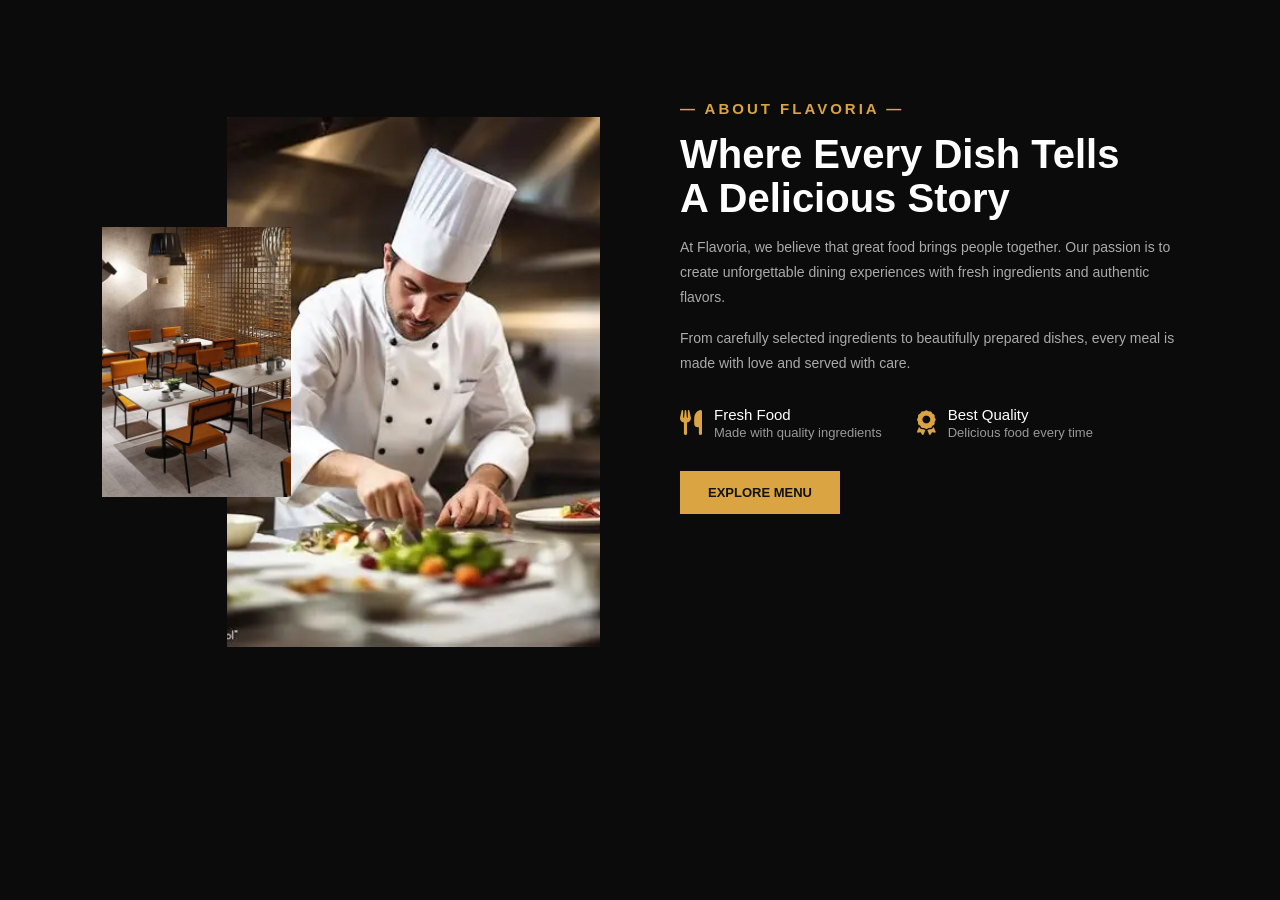
==== about.html @ 92166d0a "second  commit" ====
<!DOCTYPE html>
<html lang="en">
<head>
    <meta charset="UTF-8">
    <meta name="viewport" content="width=device-width, initial-scale=1.0">
    <title>Document</title>
    <link rel="stylesheet" href="https://cdnjs.cloudflare.com/ajax/libs/font-awesome/6.5.2/css/all.min.css">
    <link rel="stylesheet" href="style.css">
</head>
<body>
      <section class="about-section">

            <div class="about-container">

                <div class="about-images">
                    <div class="image-small">
                        <img src="assets/images/table.avif" alt="Restaurant Food">
                    </div>

                    <div class="image-large">
                        <img src="assets/images/shef.webp" alt="Our Chef">
                    </div>
                </div>

            <div class="about-content">

                <h3 class="about-subtitle">— ABOUT FLAVORIA —</h3>

                <h2>Where Every Dish Tells<br>A Delicious Story</h2>


                <p>
                At Flavoria, we believe that great food brings people
                together. Our passion is to create unforgettable dining
                experiences with fresh ingredients and authentic flavors.
                </p>

                <p>
                From carefully selected ingredients to beautifully prepared
                dishes, every meal is made with love and served with care.
                </p>

                <div class="about-info">

                    <div class="info-box">
                        <i class="fa-solid fa-utensils"></i>

                        <div>
                            <h3>Fresh Food</h3>
                            <span>Made with quality ingredients</span>
                        </div>
                    </div>
                    
                    <div class="info-box">
                        <i class="fa-solid fa-award"></i>

                    <div>
                        <h3>Best Quality</h3>
                        <span>Delicious food every time</span>
                    </div>
                </div>
                </div>

                <a href="#menu" class="about-btn">
                    EXPLORE MENU
                </a>

            </div>
            </div>
    </section>
</body>
</html>
---- style.css ----
*{
    margin: 0;
    padding: 0;
    box-sizing: border-box;
}
body {
    background: #0b0b0b;
    color: #ffffff;
    font-family: "Poppins", sans-serif;
}
.header{
    position: absolute;
    top: 0;
    left: 0;
    width: 100%;
    height: 95px;
    padding: 0 5%;
    display: flex;
    align-items: center;
    justify-content: space-between;
    z-index: 10;
}
.logo img {
    width: 230px;
    
}
.navbar{
    display: flex;
    align-items: center;
    gap: 30px;
}
.navbar a{
    color: #ffffff;
    font-size: 12px;
    font-weight: 400;
    transition: 0.3s;
    text-decoration: none;
}
.navbar a:hover{
    color: #d9a441;
    text-decoration: underline;
}
.hero {
    height: 100vh;
    background: 
    linear-gradient(
     rgba(0, 0, 0, 0.5),
     rgba(0, 0, 0, 0.5)
     ),
     url('assets/images/hero.jpeg');
    background-size: cover;
    background-position: center;
    
    display: flex;
    align-items: center;
    
    
}
.hero-content {
    width: 90%;
    max-width: 1200px;
     margin: auto;
    padding-top: 70px;
}
.hero h1 {
    font-family: "Cormorant Garamond", serif;
    font-size: 75px;
    line-height: 1;
    font-weight: 600;
}
.hero h1 span {
    color: #d9a441;
    
}
.hero-text {
    color: #dddddd;
    font-size: 20px;
    line-height: 1.8;
    margin-bottom: 30px;
}
.btn {
    padding: 14px 27px;
    background: #d9a441;
    color: #ffffff;
    font-size: 15px;
    font-weight: 600;
    transition: 0.3s;
    text-decoration: none;
}

.btn:hover {
    background: #ffffff;
    color: black;
}
#menu-toggle {
    display: none;
}

.menu-icon {
    display: none;
}
.menu-section{
    padding: 40px 5%;
    cursor: pointer;
}
.section-heading {
    text-align: center;
    margin-bottom: 50px;
}
.section-heading p {
    color: #d9a441;
    font-size: 12px;
    letter-spacing: 4px;
    margin-bottom: 10px;
}
.section-heading h2 {
    font-size: 28px;
    font-weight: 600;
}
.heading-line {
    width: 50px;
    height: 2px;
    background: #d9a441;
    margin: 15px auto;
}
.menu-container {
    width: 100%;
    max-width: 1200px;
    margin: auto;
    display: grid;
    grid-template-columns:
        repeat(4, 2fr);
    gap: 15px;
}
.menu-card {
    background: #151515;
    border: 1px solid #2d2d2d;
    overflow: hidden;
    transition: 0.3s;
}
.menu-card:hover {
    transform: translateY(-7px);
    border-color: #d9a441;
}
.food-image {
    width: 100%;
    height: 210px;
    overflow: hidden;
}
.food-image img {
    width: 100%;
    height: 100%;
    object-fit: cover;
    transition: 0.5s;
}
.menu-info {
    padding: 20px;
    text-align: center;
}
.menu-info h3 {
    
    font-size: 23px;
    margin-bottom: 10px;
}
.menu-info p {
    color: #bbbbbb;
    font-size: 14px;
    line-height: 1.7;
    min-height: 40px;
    margin-bottom: 15px;
}
.price {
    color: #d9a441;
    font-size: 15px;
    font-weight: 600;
}
.menu-button {
    text-align: center;
    margin-top: 40px;
}
.outline-btn {
    text-decoration: none;
    padding: 13px 30px;
    border: 1px solid #d9a441;
    color: #d9a441;
    font-size: 13px;
    font-weight: 600;
    transition: 0.3s;
}

.outline-btn:hover {
    background: #d9a441;
    color: #ffffff;
}

.footer{
    background: #0b0b0b;
    border-top: 1px solid #2a2a2a;
    color: #ffffff;
}
.footer-container{
    max-width: 1200px;
    margin: auto;
    padding: 50px 5% 35px;
    display: grid;
    grid-template-columns: 1.2fr 1fr 1fr 1.3fr;
    gap: 50px;
}
.footer-logo img {
    width: 200px;
}
.footer-box h3 {
    font-size: 20px;
    font-weight: 500;
    margin-bottom: 18px;
    color: #ffffff;
}
.quick-links {
    display: grid;
    grid-template-columns: repeat(2, 1fr);
    gap: 10px 25px;
}
.quick-links a {
    color: #bbbbbb;
    font-size: 13px;
    transition: 0.3s;
    text-decoration: none;
}
.quick-links a:hover {
    color: #d9a441;
    text-decoration: underline;
}
.social-links {
    display: flex;
    gap: 10px;
}
.social-links a {
    width: 38px;
    height: 38px;
    text-decoration: none;
    display: flex;
    align-items: center;
    justify-content: center;
    background: #181818;
    border: 1px solid #292929;
    color: #ffffff;
    font-size: 15px;
    transition: 0.3s;
}
.social-links a:hover {
    background: #d9a441;
    color: #111111;
}
.newsletter p {
    color: #bbbbbb;
    font-size: 15px;
    line-height: 1.7;
    margin-bottom: 15px;
}
.newsletter form {
    display: flex;
}
.newsletter input {
    width: 100%;
    height: 45px;
    padding: 0 14px;
    border: 1px solid #333333;
    outline: none;
    background: #181818;
    color: #ffffff;
    font-size: 13px;
}
.newsletter button {
    height: 45px;
    padding: 0 18px;
    border: none;
    cursor: pointer;
    background: #d9a441;
    color: #111111;
    font-size: 13px;
    font-weight: 600;
    transition: 0.3s;
}
.newsletter button:hover {
    background: #ffffff;
}
.footer-bottom {
    border-top: 1px solid #292929;
    text-align: center;
    padding: 14px;
}

.footer-bottom p {
    color: #999999;
    font-size: 15px;
}

/* ================= ABOUT ================= */

.about-section{
    padding: 100px 8%;
}
.about-container{
    max-width: 1200px;
    margin: auto;
    display: grid;
    grid-template-columns: 1fr 1fr;
    gap: 80px;
    align-items: center;
}
.about-images {
    position: relative;
    height: 380px;
}
.image-large {
    width: 75%;
    height: 530px;
    margin-left: auto;
}
.image-large img {
    width: 100%;
    height: 100%;
    object-fit: cover;
}
.image-small {
    position: absolute;
    left: 0;
    bottom: 0;
    width: 38%;
    height: 270px;
}
.image-small img {
    width: 100%;
    height: 100%;
    object-fit: cover;  
}
.about-subtitle{
    color: #d9a441;
    font-size: 15px;
    letter-spacing: 3px;
    margin-bottom: 15px;
}
.about-content h2 {
    font-size: 40px;
    line-height: 1.1;
    font-weight: 600;
    color: #ffffff;
}
.about-content > p {
    margin-top: 15px;
    color: #aaaaaa;
    font-size: 14px;
    line-height: 1.8;
    margin-bottom: 15px;
}
.about-info {
    display: flex;
    gap: 35px;
    margin: 30px 0;
}
.info-box {
    display: flex;
    align-items: center;
    gap: 12px;
}
.info-box i {
    color: #d9a441;
    font-size: 25px;
}
.info-box h3 {
    color: #ffffff;
    font-size: 15px;
    font-weight: 500;
}
.info-box span {
    color: #999999;
    font-size: 13px;
}
.about-btn {
    display: inline-block;
    padding: 14px 28px;
    background: #d9a441;
    color: #111111;
    font-size: 13px;
    font-weight: 600;
    transition: 0.3s;
    text-decoration: none;
}

.about-btn:hover {
    background: #ffffff;
    
}

/* ================= GALLERY ================= */
.gallery-section {
    padding: 80px 8%;
}
.section-heading p{
    font-size: 15px;
    margin-bottom: 25px;
}
.gallery-container {
    max-width: 1100px;
    margin: 50px auto 30px;
    display: grid;
    grid-template-columns: repeat(3, 1fr);
    gap: 12px;
}
.gallery-item {
    height: 230px;
    overflow: hidden; 
}
.gallery-item img {
    width: 100%;
    height: 100%;
    object-fit: cover;
    transition: 0.4s;
}
.gallery-item:hover img {
    transform: scale(1.08);
}
.gallery-btn-box {
    text-align: center;
}
.gallery-btn {
    padding: 13px 30px;
    border: 1px solid #d9a441;
    color: #d9a441;
    background: transparent;
    font-size: 11px;
    font-weight: 600;
    text-decoration: none;
    transition: 0.3s;
}
.gallery-btn:hover {
    background: #d9a441;
    color: #111111;
}

/* ================= RESERVATION ================= */
.reservation-section {
    padding: 90px 8%;
}
.reservation-container {
    max-width: 900px;
    margin: auto;
}
.reservation-heading {
    text-align: center;
    margin-bottom: 35px;
}
.reservation-heading p {
    color: #d9a441;
    font-size: 15px;
    letter-spacing: 3px;
    margin-bottom: 15px;
}
.reservation-heading h2 {
    color: #ffffff;
    font-size: 38px;
    font-weight: 600;
}
.reservation-form {
    background: #1a1a1a;
    border: 1px solid #292929;
    padding: 30px;
}
.form-group {
    display: grid;
    grid-template-columns: repeat(2, 1fr);
    gap: 15px;
    margin-bottom: 15px;
}
.reservation-form input,
.reservation-form select,
.reservation-form textarea {
    width: 100%;
    background: #222222;
    border: 1px solid #383838;
    outline: none;
    color: #ffffff;
    padding: 14px;
    font-size: 12px;
    font-family: "Poppins", sans-serif;
}
.reservation-form input,
.reservation-form select {
    height: 50px;
}
.reservation-form textarea {
    height: 120px;
    margin-bottom: 20px;
}
.reservation-form input:focus,
.reservation-form select:focus,
.reservation-form textarea:focus {
    border-color: #d9a441;
}
.reservation-btn-box {
    text-align: center;
}

.reservation-btn-box button {
    background: #d9a441;
    color: #111111;
    border: none;
    padding: 15px 40px;
    cursor: pointer;
    font-size: 11px;
    font-weight: 600;
    transition: 0.3s;
}

.reservation-btn-box button:hover {
    background: #ffffff;
}

/* ================= CONTACT ================= */

/*Responsive*/

@media (max-width: 1024px) {
    .header {
        padding: 0 4%;
        height: 85px;
    }
    .logo img {
        width: 150px;
    }

    .navbar {
        gap: 18px;
    }
    .navbar a {
        font-size: 10px;
    }
     .hero {
        height: 480px;
    }

    .hero-content {
        margin-left: 7%;
    }

    .hero h1 {
        font-size: 60px;
    }
    .menu-container {
        grid-template-columns: repeat(3, 1fr);
        gap: 20px;
    }
    .food-image {
        height: 190px;
    }
    .footer-container {
        grid-template-columns: repeat(2, 1fr);
        gap: 40px;
        padding: 50px 5%;
    }
    /* ================= ABOUT ================= */
    .about-section {
        padding: 80px 5%;
    }
    .about-container {
        gap: 50px;
    }
    .about-content h2 {
        font-size: 40px;
    }
    .image-large {
        height: 480px;
    }
    .image-small {
        height: 230px;
    }

    /* ================= GALLERY RESPONSIVE ================= */
    .section-heading p{
        font-size: 20px;
        
    }
    .gallery-section {
        padding: 70px 5%;
    }
     .gallery-container {
        grid-template-columns: repeat(3, 1fr);
        gap: 10px;
    }

    .gallery-item {
        height: 190px;
    }

    /* ================= RESERVATION ================= */
    .reservation-section {
        padding: 80px 5%;
    }

    .reservation-container {
        max-width: 800px;
    }
   

}
@media (max-width: 768px) {

    .header {
        height: 75px;
        padding: 0 25px;
    }

    .logo img {
        width: 130px;
    }

    .navbar {
        gap: 10px;
    }

    .navbar a {
        font-size: 8px;
    }

    .hero {
        height: 430px;
        background-position: center;
    }

    .hero-content {
        margin-left: 6%;
        padding-top: 40px;
    }

    .small-title {
        font-size: 10px;
        letter-spacing: 3px;
    }

    .hero h1 {
        font-size: 48px;
    }

    .hero-text {
        font-size: 13px;
        max-width: 300px;
    }

    .btn {
        padding: 12px 22px;
        font-size: 10px;
    }

    .menu-section {
        padding: 70px 5%;
    }

    .section-heading h2 {
        font-size: 42px;
    }

    .menu-container {
        grid-template-columns: repeat(2, 1fr);
        gap: 20px;
    }

    .food-image {
        height: 220px;
    }

    .footer-container {
        grid-template-columns: repeat(2, 1fr);
        gap: 35px;
    }

    .newsletter form {
        flex-direction: column;
        gap: 10px;
    }

    .newsletter button {
        width: 100%;
    }

    /* ================= ABOUT ================= */

    .about-container {
        grid-template-columns: 1fr;
        gap: 50px;
    }
    .about-images {
        max-width: 550px;
        width: 100%;
        margin: auto;
    }
      .about-content {
        text-align: center;
    }

    .about-line {
        margin: 25px auto;
    }

    .about-info {
        justify-content: center;
    }

    /* ================= GALLERY RESPONSIVE ================= */

     

}

@media (max-width: 576px) {

    .header {
        height: 70px;
        padding: 0 15px;
    }

    .logo img {
        width: 110px;
    }
    .menu-icon {
        display: block;
        font-size: 25px;
        color: #d9a441;
        cursor: pointer;
    }
    .navbar {
        display: none;
        position: absolute;
        top: 70px;
        left: 0;
        width: 100%;
        background: #111111;
        flex-direction: column;
        align-items: center;
        gap: 0;
        padding: 10px 0;
    }
     .navbar a {
        width: 100%;
        text-align: center;
        padding: 15px;
        font-size: 12px;
        border-bottom: 1px solid #292929;
    }

    #menu-toggle:checked ~ .navbar {
        display: flex;
    }
    .hero {
        height: 500px;
        background-position: center;
    }

    .hero-content {
        margin-left: 0;
        padding: 80px 25px 0;
        text-align: center;
    }

    .gold-line {
        margin: 20px auto;
    }

    .hero-text {
        margin: 0 auto 25px;
    }

    .menu-section {
        padding: 60px 20px;
    }

    .section-heading p {
        font-size: 10px;
        letter-spacing: 2px;
    }

    .section-heading h2 {
        font-size: 38px;
    }

    .menu-container {
        grid-template-columns: 1fr;
        gap: 20px;
    }

    .food-image {
        height: 250px;
    }

    .footer-container {
        grid-template-columns: 1fr;
        gap: 30px;
        text-align: center;
        padding: 45px 20px 30px;
    }

    .footer-logo {
        display: flex;
        justify-content: center;
    }

    .footer-logo img {
        width: 130px;
    }

    .social-links {
        justify-content: center;
    }

    .quick-links {
        max-width: 280px;
        margin: auto;
        text-align: left;
    }

    .newsletter form {
        flex-direction: column;
        gap: 10px;
    }

    .newsletter button {
        width: 100%;
    }

    /* ================= ABOUT ================= */
    .about-section {
        padding: 60px 20px;
    }
    .about-images {
        height: 280px;
    }

    .image-large {
        width: 80%;
        height: 330px;
    }
    .image-small {
        width: 42%;
        height: 200px;
    }
    .about-subtitle{
        margin-top: 10%;
    }
     .about-content h2 {
        font-size: 28px;
    }

    .about-info {
        flex-direction: column;
        align-items: center;
        gap: 20px;
    }
    /* ================= GALLERY RESPONSIVE ================= */
    .section-heading p{
        font-size: 18px;
        
    }
    .gallery-section {
        padding: 60px 20px;
    }

    .gallery-container {
        grid-template-columns: 1fr;
        gap: 15px;
        margin-top: 35px;
    }

    .gallery-item {
        height: 250px;
    }

 /* ================= RESERVATION================= */
      .reservation-section {
        padding: 60px 20px;
    }

    .reservation-form {
        padding: 20px;
    }

    .form-group {
        grid-template-columns: 1fr;
        gap: 12px;
    }

    .reservation-heading h2 {
        font-size: 38px;
    }

    .reservation-btn-box button {
        width: 100%;
    }
}
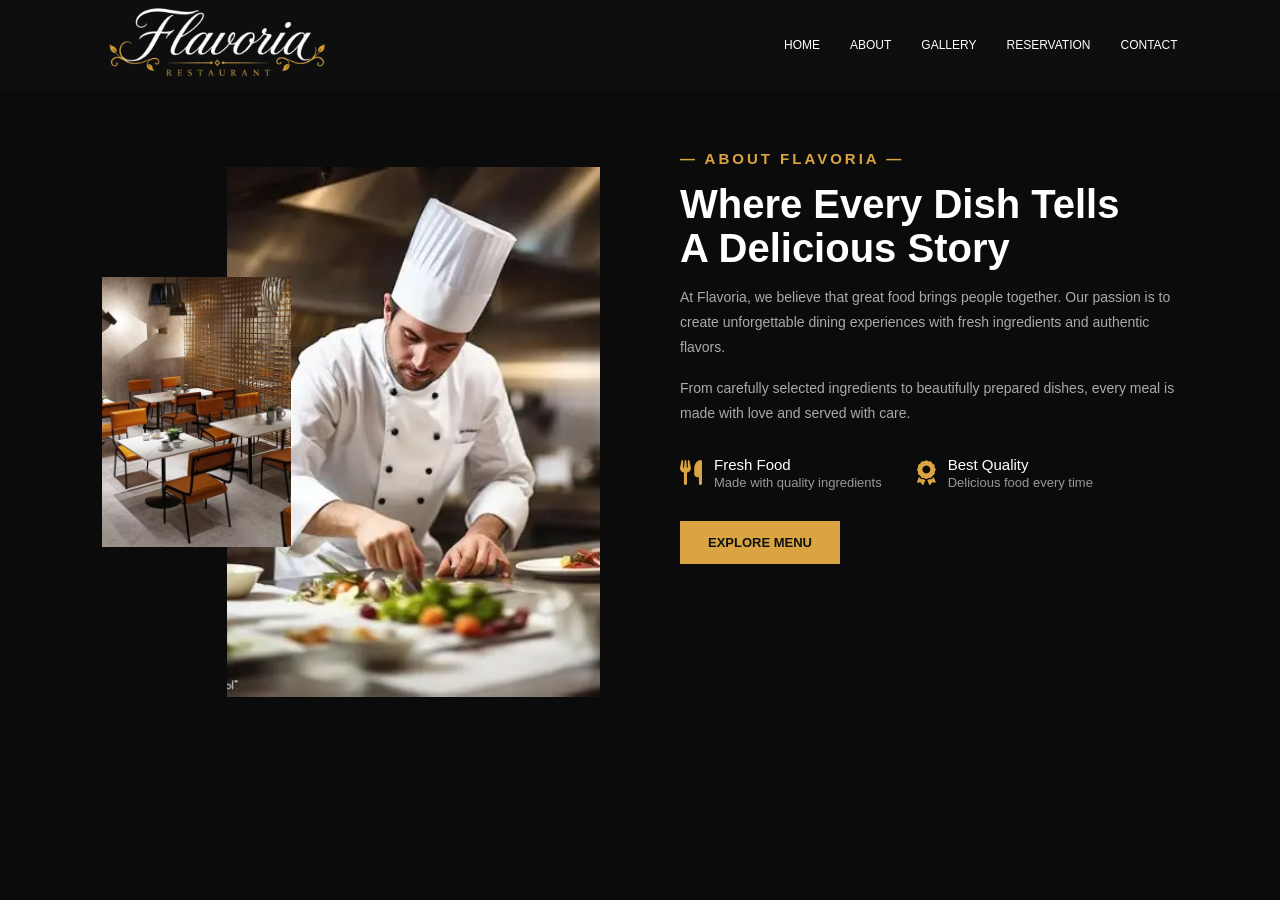
==== commit f44a4760: "Added Dashboard UI" ====
--- a/about.html
+++ b/about.html
@@ -8,6 +8,27 @@
     <link rel="stylesheet" href="style.css">
 </head>
 <body>
+        <header class="header">
+
+            <div class="logo">
+                <img src="assets/images/logo.png" alt="Flavoria Restaurant">
+            </div>
+
+            <input type="checkbox" id="menu-toggle">
+
+            <label for="menu-toggle" class="menu-icon">
+                <i class="fa-solid fa-bars"></i>
+            </label>
+
+            <nav class="navbar">
+                <a href="index.html">HOME</a>
+                <a href="about.html">ABOUT</a>
+                <a href="gallery.html">GALLERY</a>
+                <a href="reservation.html">RESERVATION</a>
+                <a href="contact.html">CONTACT</a>
+            </nav>
+
+        </header>
       <section class="about-section">
 
             <div class="about-container">
--- a/style.css
+++ b/style.css
@@ -8,17 +8,19 @@
     color: #ffffff;
     font-family: "Poppins", sans-serif;
 }
-.header{
-    position: absolute;
+.header {
+    position: fixed;
     top: 0;
     left: 0;
     width: 100%;
-    height: 95px;
-    padding: 0 5%;
+    height: 90px;
     display: flex;
     align-items: center;
     justify-content: space-between;
-    z-index: 10;
+    padding: 0 8%;
+    background: rgba(17, 17, 17, 0.75);
+    backdrop-filter: blur(12px);
+    z-index: 1;
 }
 .logo img {
     width: 230px;
@@ -298,7 +300,7 @@
 /* ================= ABOUT ================= */
 
 .about-section{
-    padding: 100px 8%;
+    padding: 150px 8%;
 }
 .about-container{
     max-width: 1200px;
@@ -394,7 +396,7 @@
 
 /* ================= GALLERY ================= */
 .gallery-section {
-    padding: 80px 8%;
+    padding: 120px 8%;
 }
 .section-heading p{
     font-size: 15px;
@@ -440,7 +442,7 @@
 
 /* ================= RESERVATION ================= */
 .reservation-section {
-    padding: 90px 8%;
+    padding: 120px 8%;
 }
 .reservation-container {
     max-width: 900px;
@@ -465,6 +467,7 @@
     background: #1a1a1a;
     border: 1px solid #292929;
     padding: 30px;
+    
 }
 .form-group {
     display: grid;
@@ -517,6 +520,65 @@
 }
 
 /* ================= CONTACT ================= */
+.contact-section {
+    padding: 130px 8%;
+}
+.contact-container {
+    max-width: 1200px;
+    margin: auto;
+    display: grid;
+    grid-template-columns: 1fr 1fr;
+    gap: 70px;
+    align-items: center;
+}
+.contact-image {
+    height: 500px;
+}
+
+.contact-image img {
+    width: 100%;
+    height: 100%;
+    object-fit: cover;
+}
+.contact-subtitle {
+    color: #d9a441;
+    font-size: 15px;
+    letter-spacing: 3px;
+    margin-bottom: 15px;
+}
+.contact-info h2 {
+    color: #ffffff;
+    font-size: 35px;
+    margin-bottom: 15px;
+}
+.contact-box {
+    display: flex;
+    align-items: center;
+    gap: 18px;
+    margin-bottom: 25px;
+}
+
+.contact-box i {
+    width: 50px;
+    height: 50px;
+    display: flex;
+    align-items: center;
+    justify-content: center;
+    background: #1a1a1a;
+    border-radius: 50%;
+    color: #d9a441;
+    font-size: 18px;
+}
+.contact-box h3 {
+    color: #ffffff;
+    font-size: 16px;
+    margin-bottom: 5px;
+}
+
+.contact-box p {
+    color: #aaaaaa;
+    font-size: 13px;
+}
 
 /*Responsive*/
 
@@ -560,13 +622,18 @@
     }
     /* ================= ABOUT ================= */
     .about-section {
-        padding: 80px 5%;
+        padding: 120px 5%;
     }
     .about-container {
         gap: 50px;
     }
+    .about-content h3 {
+        margin-top: 8 0px;
+       
+    }
     .about-content h2 {
-        font-size: 40px;
+        font-size: 30px;
+        line-height: 1.4;
     }
     .image-large {
         height: 480px;
@@ -600,7 +667,23 @@
     .reservation-container {
         max-width: 800px;
     }
-   
+    
+    /*-------------CONTACT--------------*/
+    .contact-section {
+        padding: 80px 5%;
+    }
+
+    .contact-container {
+        gap: 50px;
+    }
+
+    .contact-image {
+        height: 450px;
+    }
+
+    .contact-info h2 {
+        font-size: 44px;
+    }
 
 }
 @media (max-width: 768px) {
@@ -705,8 +788,15 @@
         justify-content: center;
     }
 
-    /* ================= GALLERY RESPONSIVE ================= */
-
+    /* ================= CONTACT ================= */
+    .contact-container {
+        grid-template-columns: 1fr;
+        gap: 50px;
+    }
+
+    .contact-image {
+        height: 400px;
+    }
      
 
 }
@@ -894,4 +984,22 @@
     .reservation-btn-box button {
         width: 100%;
     }
+    /*------------------CONTACT-----------------*/
+    .contact-section {
+        padding: 60px 20px;
+    }
+     .contact-image {
+        height: 300px;
+    }
+    .contact-info h2 {
+        font-size: 40px;
+    }
+    .contact-box {
+        gap: 12px;
+    }
+
+    .contact-box i {
+        min-width: 45px;
+        height: 45px;
+    }
 }
